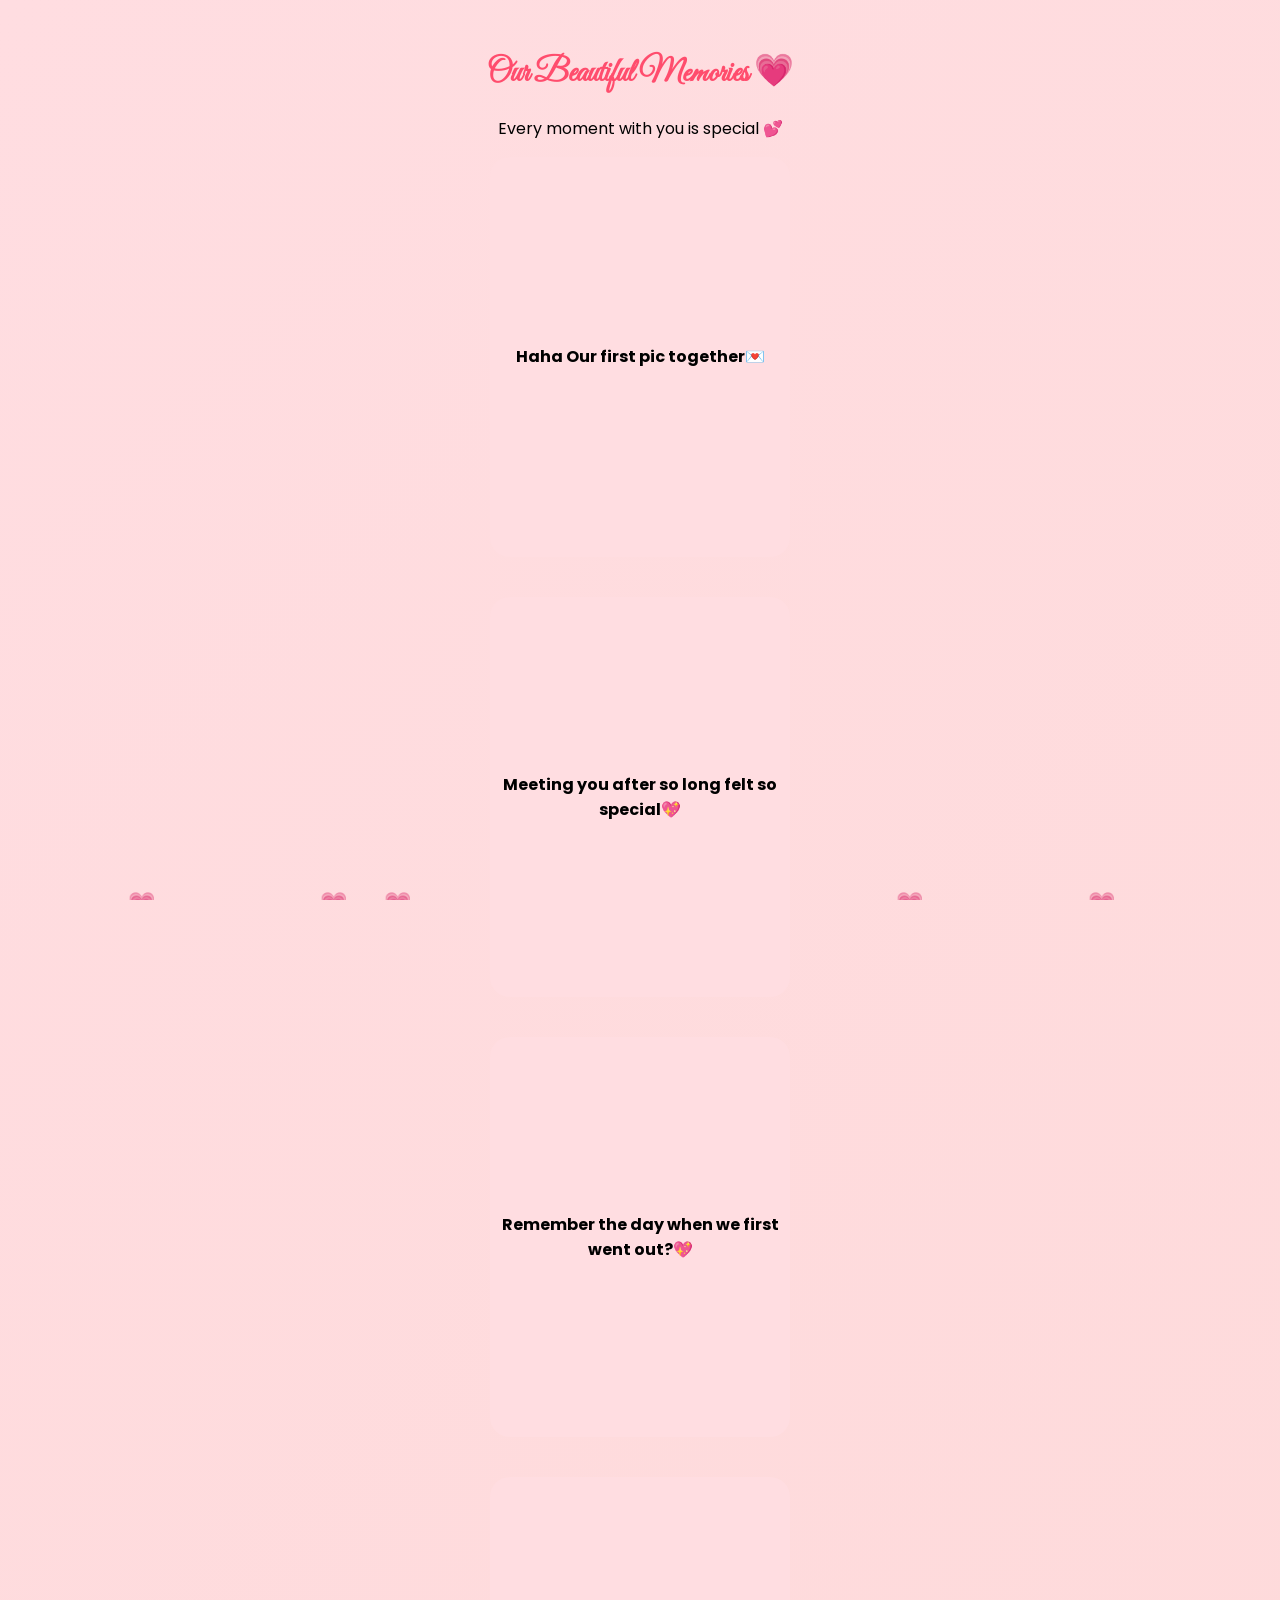
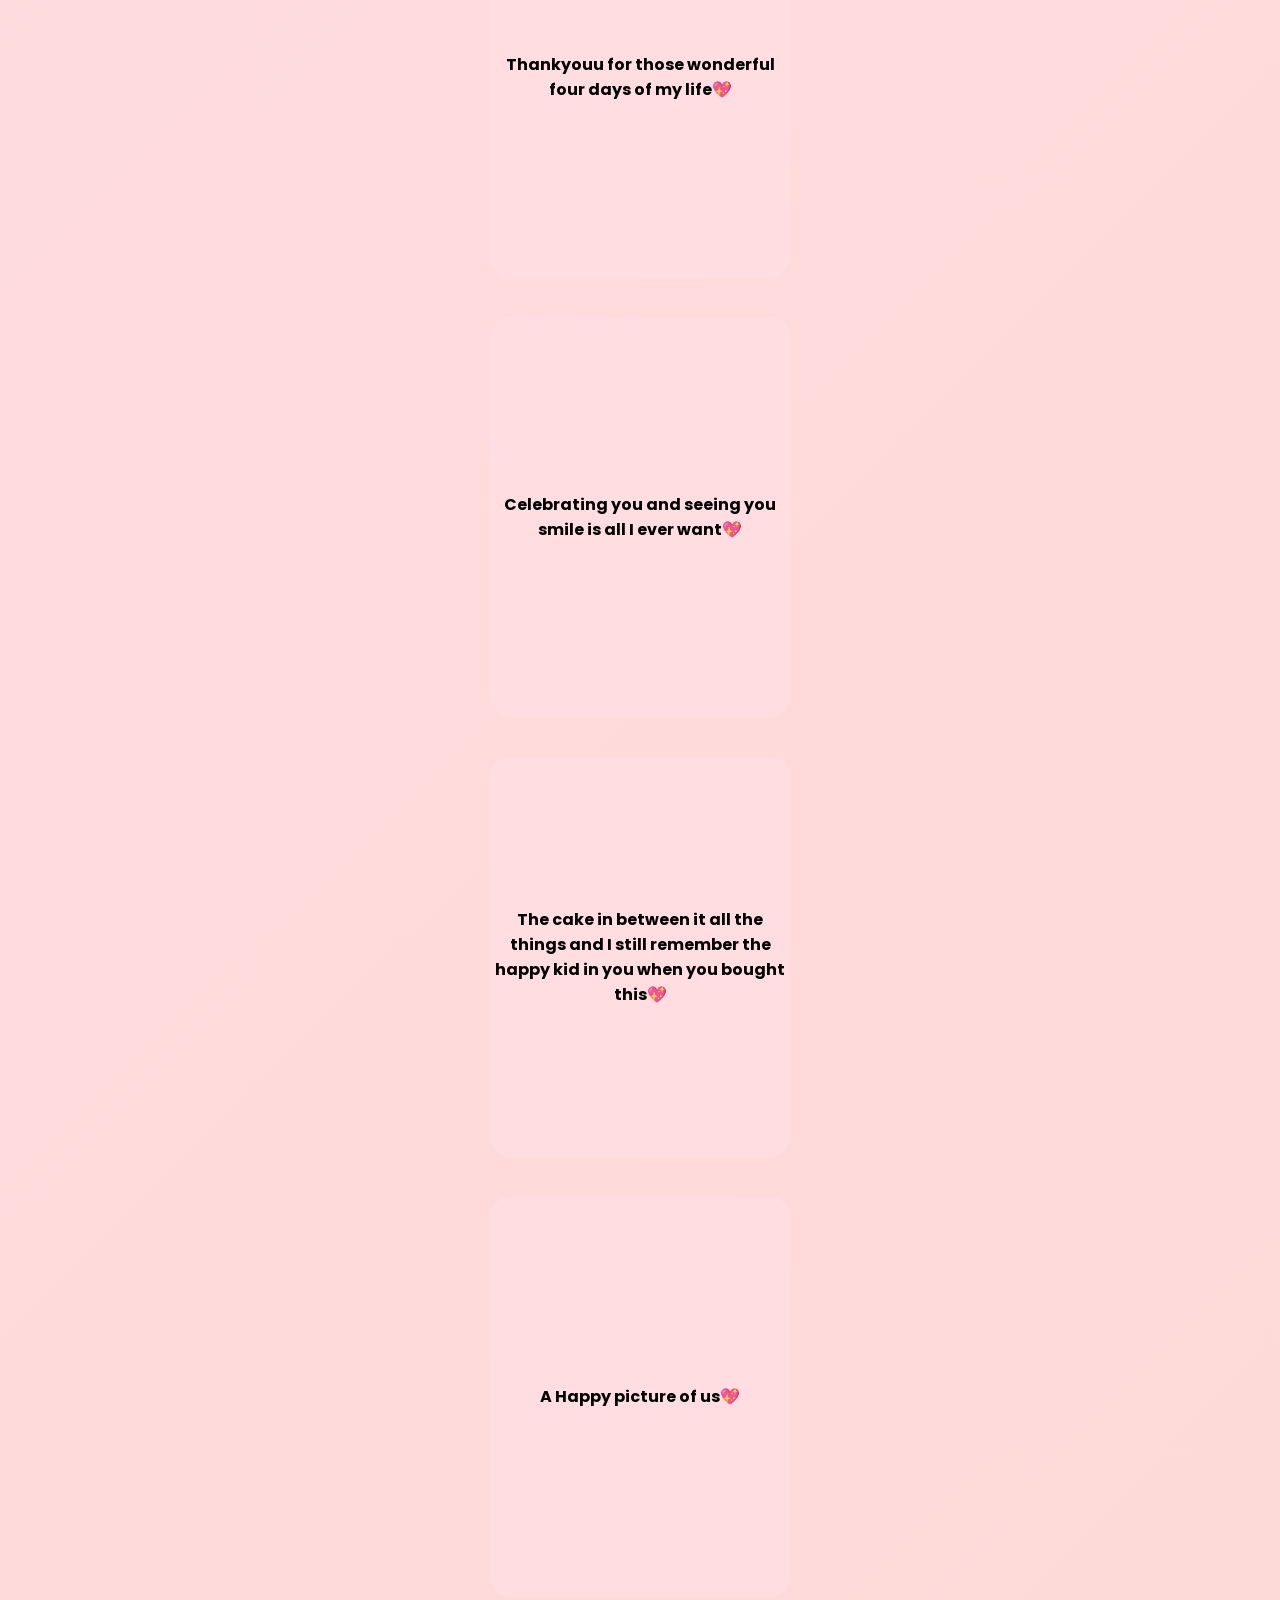
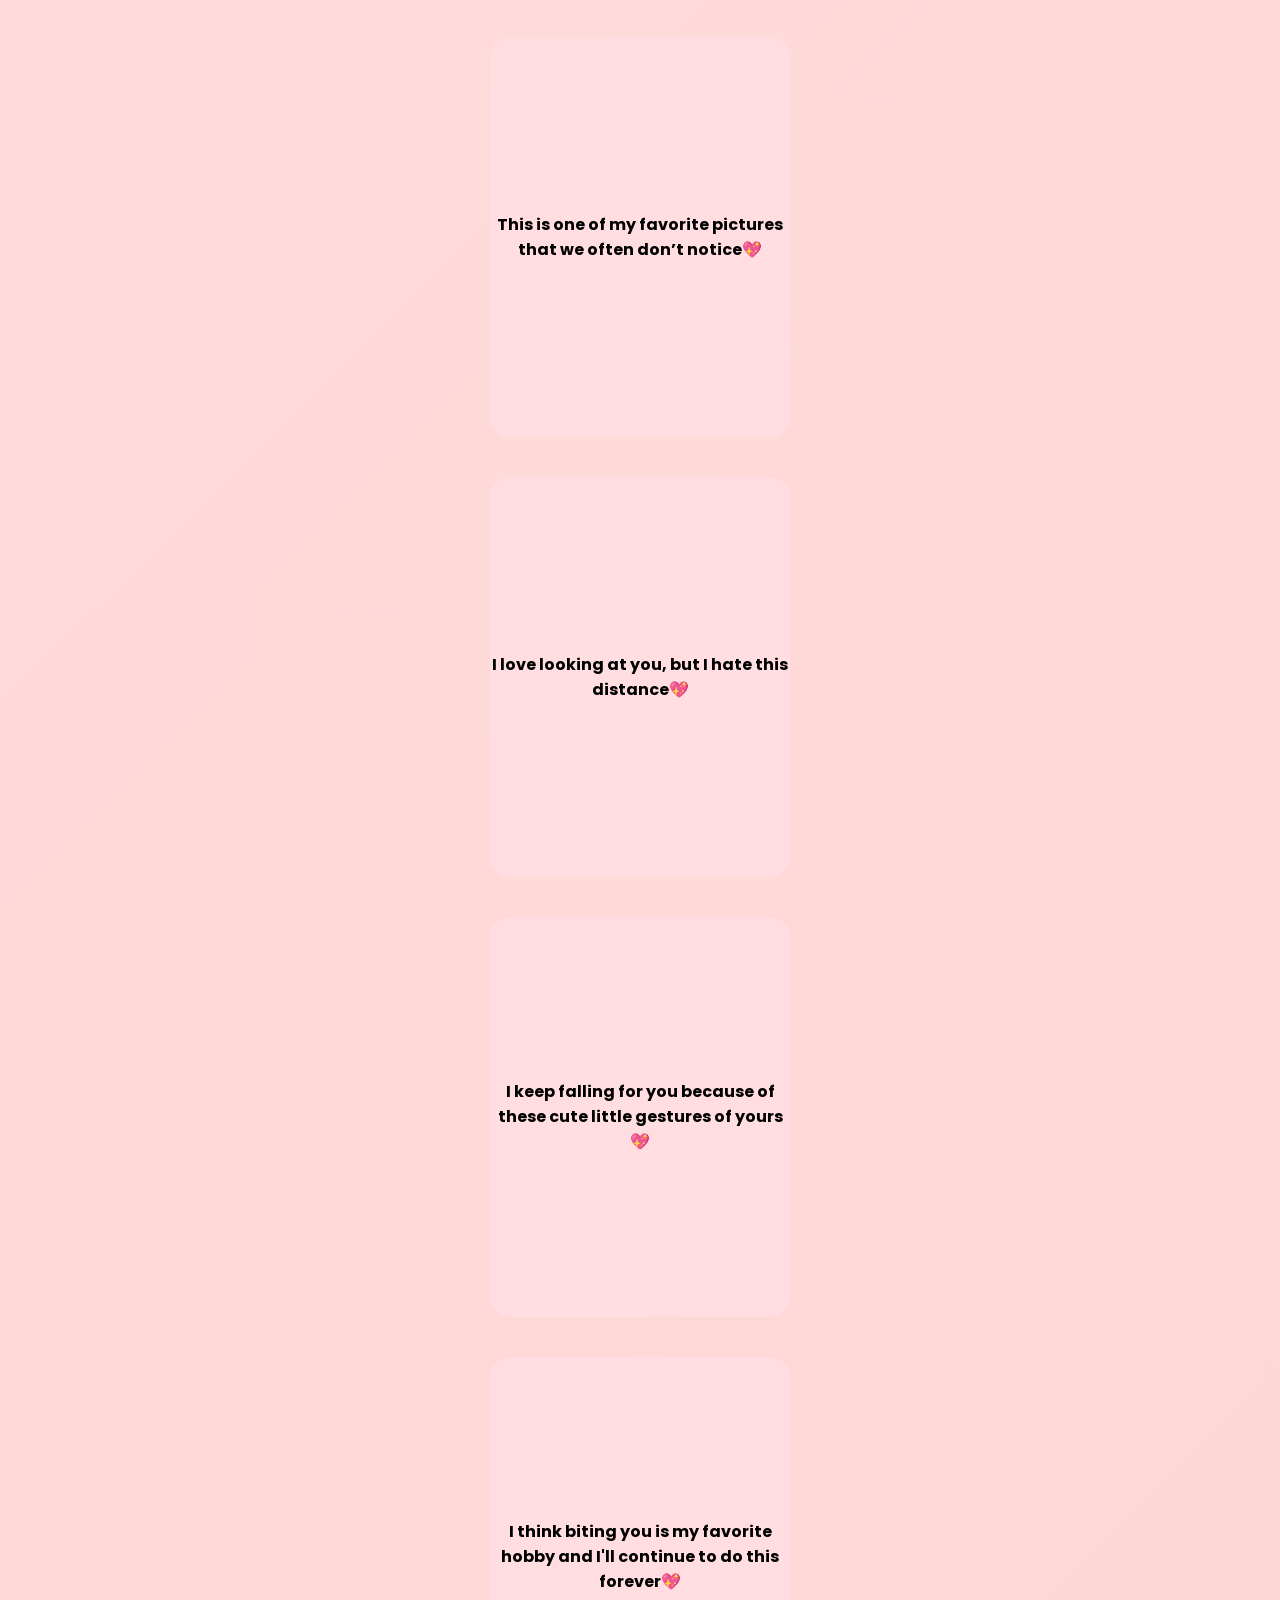
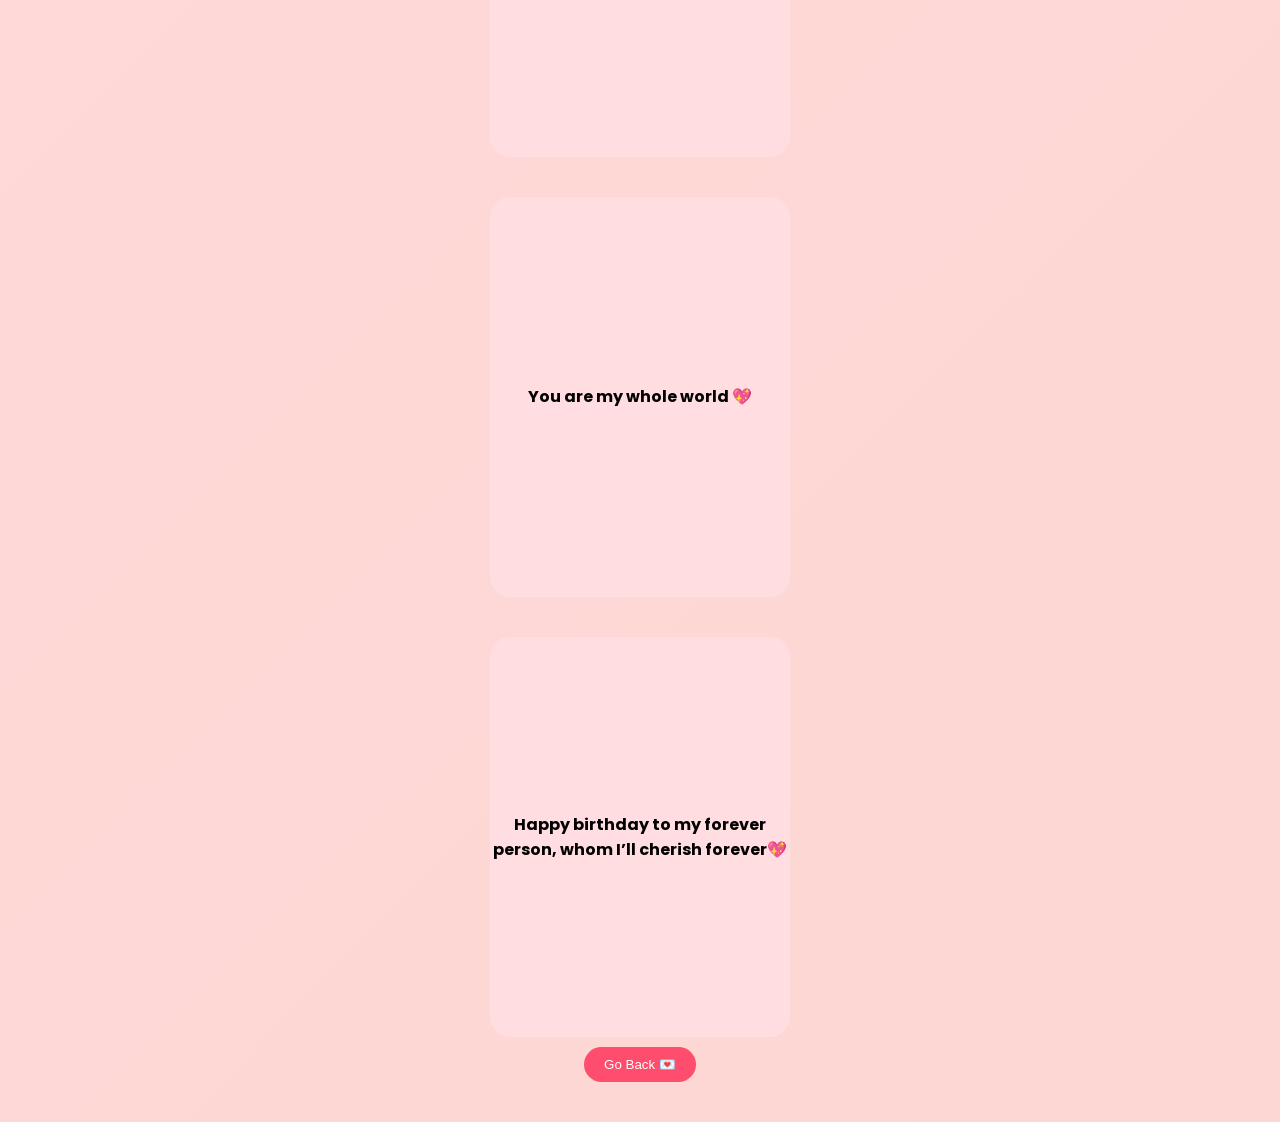
==== gallery.html @ 94668363 "Add files via upload" ====
<!DOCTYPE html>
<html lang="en">
<head>
    <meta charset="UTF-8">
    <title>Our Memories💗</title>

    <link rel="stylesheet" href="style.css">

    <link href="https://fonts.googleapis.com/css2?family=Poppins&family=Great+Vibes&display=swap" rel="stylesheet">
</head>


<body>
<div class="hearts">
  <span>💗</span>
  <span>💗</span>
  <span>💗</span>
  <span>💗</span>
  <span>💗</span>
  <span>💗</span>
  <span>💗</span>
  <span>💗</span>
</div>

<div class="gallery-page">

    <h1>Our Beautiful Memories 💗</h1>
    <p class="gallery-text">
        Every moment with you is special 💕
    </p>

    <!-- ONE BY ONE CARDS -->
    <div class="vertical-gallery">

        <!-- CARD 1 -->
        <div class="flip-card big">
            <div class="flip-inner">
                <div class="flip-front">Haha Our first pic together💌</div>
                <div class="flip-back">
                    <img src="img1.jpeg">
                </div>
            </div>
        </div>

        <!-- CARD 2 -->
        <div class="flip-card big">
            <div class="flip-inner">
                <div class="flip-front">Meeting you after so long felt so special💖</div>
                <div class="flip-back">
                    <img src="img2.jpeg">
                </div>
            </div>
        </div>

        <!-- CARD 3 -->
        <div class="flip-card big">
            <div class="flip-inner">
                <div class="flip-front">Remember the day when we first went out?💖</div>
                <div class="flip-back">
                    <img src="img3.jpeg">
                </div>
            </div>
        </div>
		<div class="flip-card big">
            <div class="flip-inner">
                <div class="flip-front"> Thankyouu for those wonderful four days of my life💖</div>
                <div class="flip-back">
                    <img src="img4.jpeg">
                </div>
            </div>
        </div>
		<div class="flip-card big">
            <div class="flip-inner">
                <div class="flip-front">Celebrating you and seeing you smile is all I ever want💖</div>
                <div class="flip-back">
                    <img src="img5.png">
                </div>
            </div>
        </div>
		<div class="flip-card big">
            <div class="flip-inner">
                <div class="flip-front">The cake in between it all the things and I still remember the happy kid in you when you bought this💖</div>
                <div class="flip-back">
                    <img src="img6.jpeg">
                </div>
            </div>
        </div>
		<div class="flip-card big">
            <div class="flip-inner">
                <div class="flip-front">A Happy picture of us💖</div>
                <div class="flip-back">
                    <img src="img7.jpeg">
                </div>
            </div>
        </div>
		<div class="flip-card big">
            <div class="flip-inner">
                <div class="flip-front">This is one of my favorite pictures that we often don’t notice💖</div>
                <div class="flip-back">
                    <img src="img8.jpeg">
                </div>
            </div>
        </div>
		<div class="flip-card big">
            <div class="flip-inner">
                <div class="flip-front">I love looking at you, but I hate this distance💖</div>
                <div class="flip-back">
                    <img src="img9.png">
                </div>
            </div>
        </div>
		<div class="flip-card big">
            <div class="flip-inner">
                <div class="flip-front">I keep falling for you because of these cute little gestures of yours💖</div>
                <div class="flip-back">
                    <img src="img10.png">
                </div>
            </div>
        </div>
		<div class="flip-card big">
            <div class="flip-inner">
                <div class="flip-front">I think biting you is my favorite hobby and I'll continue to do this forever💖</div>
                <div class="flip-back">
                    <img src="img11.jpeg">
                </div>
            </div>
        </div>
		<div class="flip-card big">
            <div class="flip-inner">
                <div class="flip-front">You are my whole world 💖</div>
                <div class="flip-back">
                    <img src="img12.jpeg">
                </div>
            </div>
        </div>
		<div class="flip-card big">
            <div class="flip-inner">
                <div class="flip-front">Happy birthday to my forever person, whom I’ll cherish forever💖</div>
                <div class="flip-back">
                    <img src="img13.jpeg">
                </div>
            </div>
        </div>
		
		

    </div>

    <button onclick="goBack()" class="gallery-btn">Go Back 💌</button>

</div>

<script>
function goBack() {
    window.location.href = "index.html";
}
</script>

</body>
</html>
---- style.css ----
body {
    margin: 0;
    padding: 0;
    background: linear-gradient(-45deg, #ff9a9e, #fad0c4, #ffdde1);
    background-size: 400% 400%;
    animation: bg 10s ease infinite;
    font-family: 'Poppins', sans-serif;
    overflow-y: auto;
}

@keyframes bg {
    0% {background-position:0%}
    50% {background-position:100%}
    100% {background-position:0%}
}

/* CARD */
.card {
    background: white;
    padding: 40px;
    margin: 50px auto;
    max-width: 600px;
    border-radius: 20px;
    text-align: center;
}

h1 {
    font-family: 'Great Vibes';
    color: #ff4d6d;
}

.highlight {
    color: #ff4d6d;
}

/* POPUP */
.popup {
    position: fixed;
    width: 100%;
    height: 100%;
    background: rgba(0,0,0,0.6);
    display: flex;
    justify-content: center;
    align-items: center;
}

.popup-box {
    background: white;
    padding: 30px;
    border-radius: 20px;
    text-align: center;
}

button {
    padding: 10px 20px;
    border-radius: 20px;
    border: none;
    margin: 10px;
    cursor: pointer;
}

.yes {
    background: #ff4d6d;
    color: white;
}

.no {
    background: #ccc;
}
/* HEART CONTAINER */
.hearts {
    position: fixed;
    width: 100%;
    height: 100%;
    top: 0;
    left: 0;
    pointer-events: none;
    overflow: hidden;
}

/* EACH HEART */
.hearts span {
    position: absolute;
    bottom: -20px;
    font-size: 22px;
    animation: float 8s linear infinite;
    opacity: 0.8;
}

/* SPREAD ACROSS SCREEN */
.hearts span:nth-child(1) {
    left: 10%;
    animation-duration: 6s;
}
.hearts span:nth-child(2) {
    left: 25%;
    animation-duration: 8s;
}
.hearts span:nth-child(3) {
    left: 40%;
    animation-duration: 7s;
}
.hearts span:nth-child(4) {
    left: 55%;
    animation-duration: 9s;
}
.hearts span:nth-child(5) {
    left: 70%;
    animation-duration: 6.5s;
}
.hearts span:nth-child(6) {
    left: 85%;
    animation-duration: 8.5s;
}
.hearts span:nth-child(7) {
    left: 50%;
    animation-duration: 10s;
}
.hearts span:nth-child(8) {
    left: 30%;
    animation-duration: 7.5s;
}

/* FLOAT ANIMATION */
@keyframes float {
    0% {
        transform: translateY(0) scale(1);
        opacity: 0;
    }
    20% {
        opacity: 1;
    }
    100% {
        transform: translateY(-110vh) scale(1.2);
        opacity: 0;
    }
}

/* BUTTON SECTION */
.photo-section {
    text-align: center;
}

.gallery-btn {
    background: #ff4d6d;
    color: white;
}

/* GALLERY PAGE */
.gallery-page {
    text-align: center;
    padding: 30px;
}

.gallery-page h1 {
    font-family: 'Great Vibes';
    color: #ff4d6d;
}

/* ONE BY ONE LAYOUT */
.vertical-gallery {
    display: flex;
    flex-direction: column;
    align-items: center;
    gap: 40px;
}

/* BIG FLIP CARDS */
.flip-card.big {
    width: 300px;
    height: 400px;
    perspective: 1000px;
}

.flip-inner {
    width: 100%;
    height: 100%;
    transition: transform 0.6s;
    transform-style: preserve-3d;
}

.flip-card:hover .flip-inner {
    transform: rotateY(180deg);
}

.flip-front, .flip-back {
    position: absolute;
    width: 100%;
    height: 100%;
    border-radius: 20px;
    display: flex;
    justify-content: center;
    align-items: center;
    backface-visibility: hidden;
}

.flip-front {
    background: #ffdde1;
    font-weight: bold;
}

.flip-back {
    transform: rotateY(180deg);
}

.flip-back img {
    width: 100%;
    height: 100%;
    border-radius: 20px;
    object-fit: cover;
}
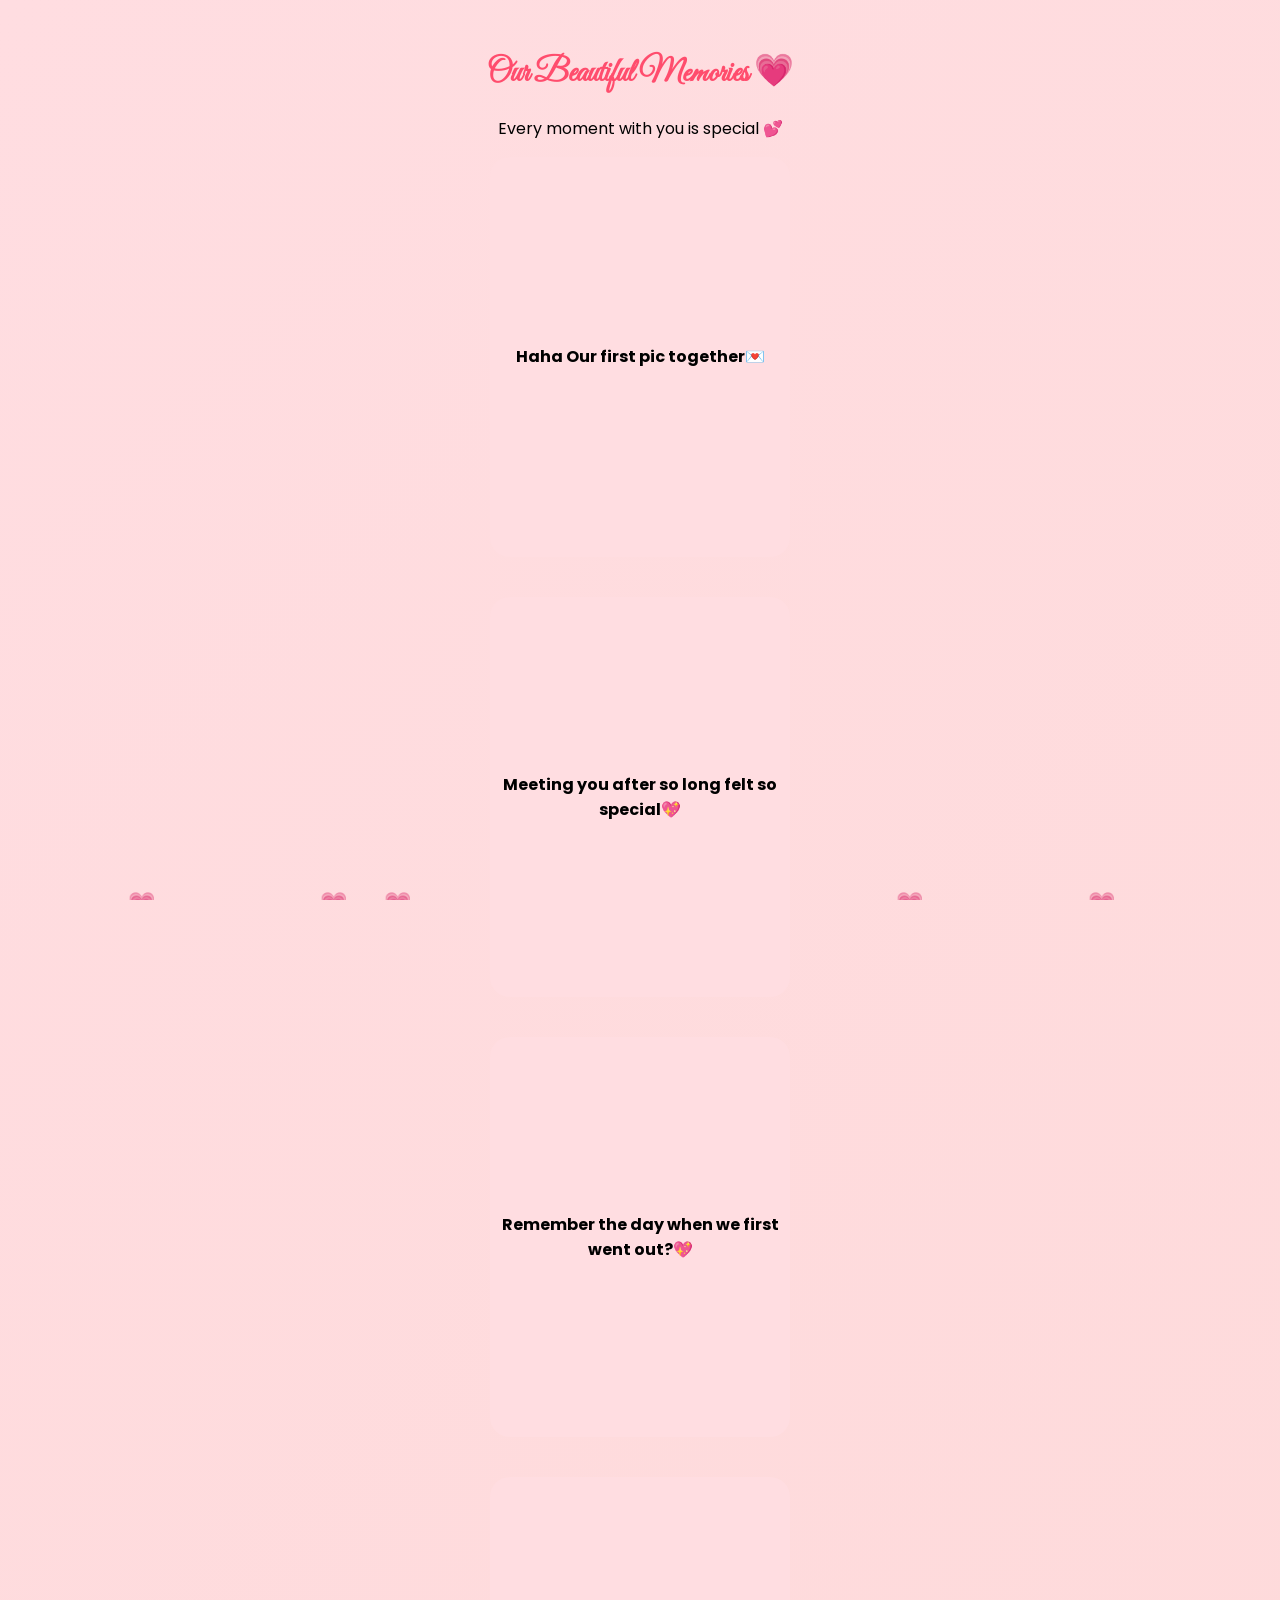
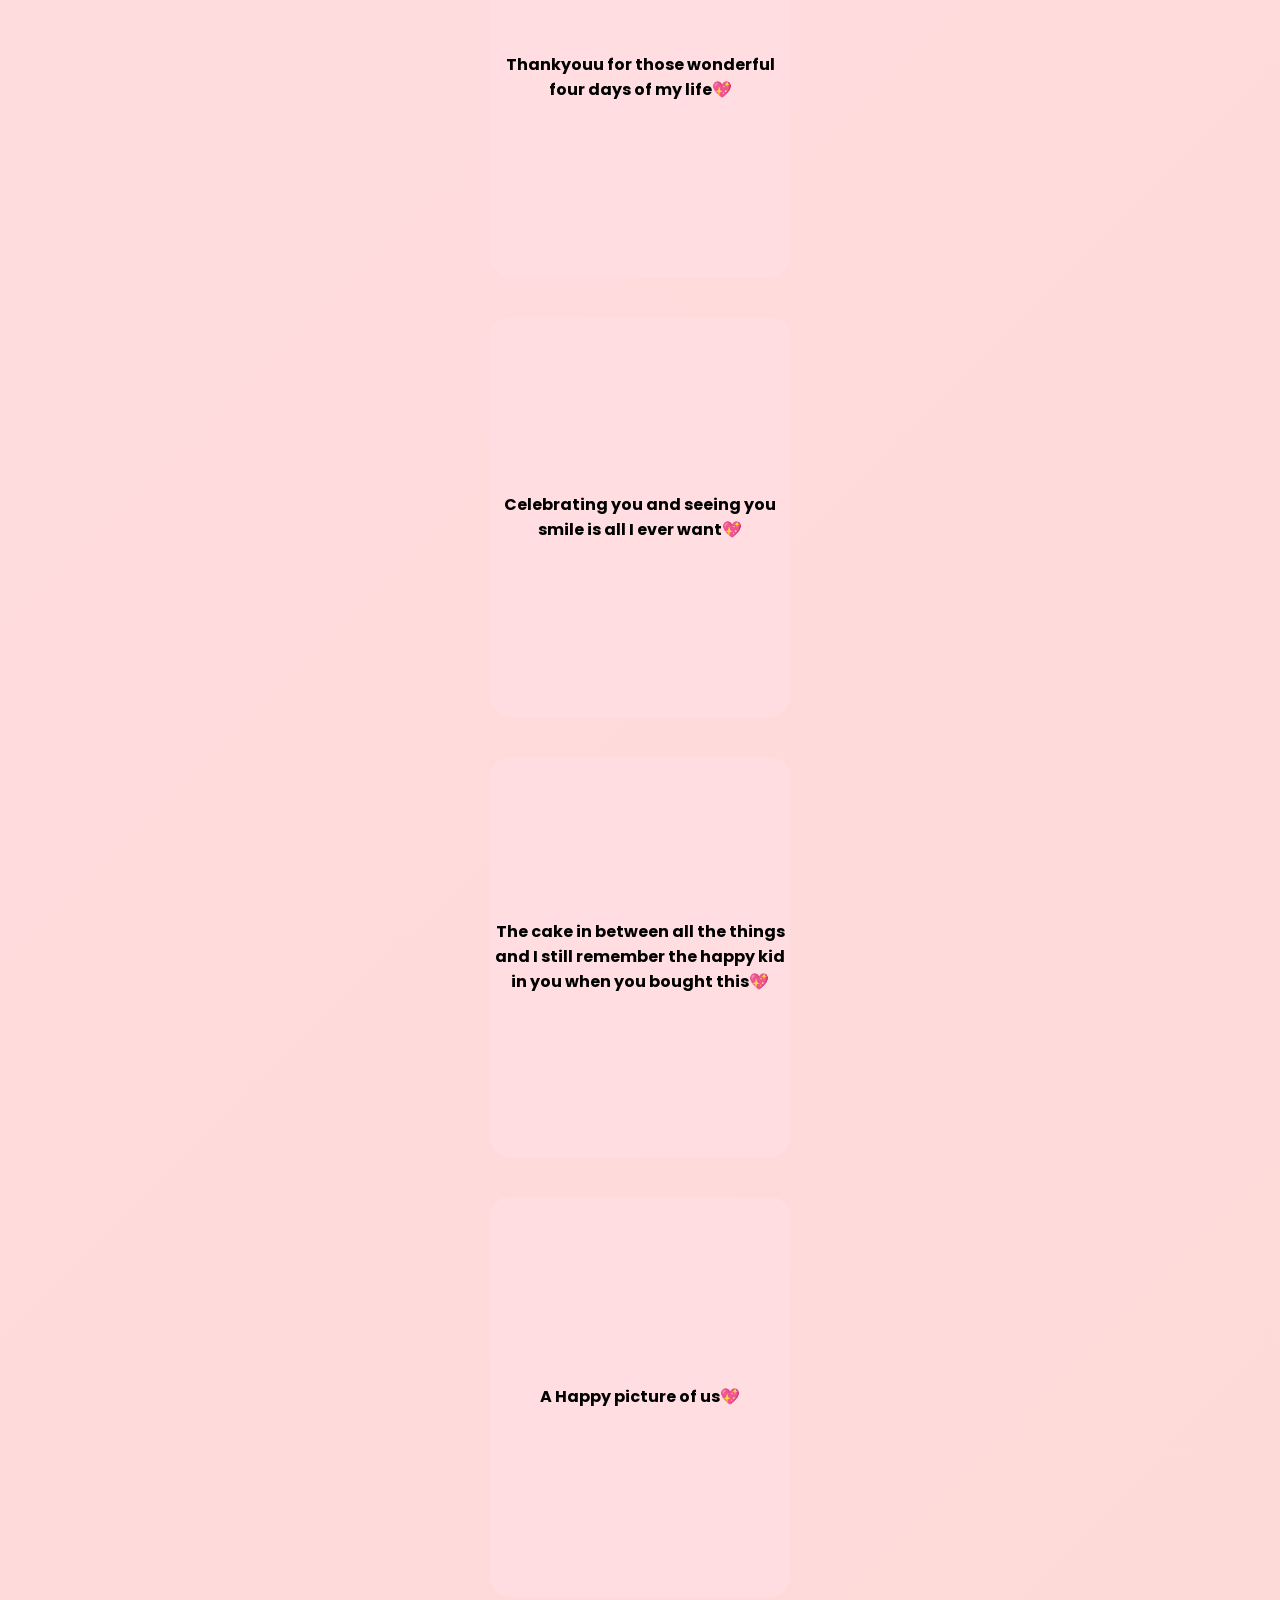
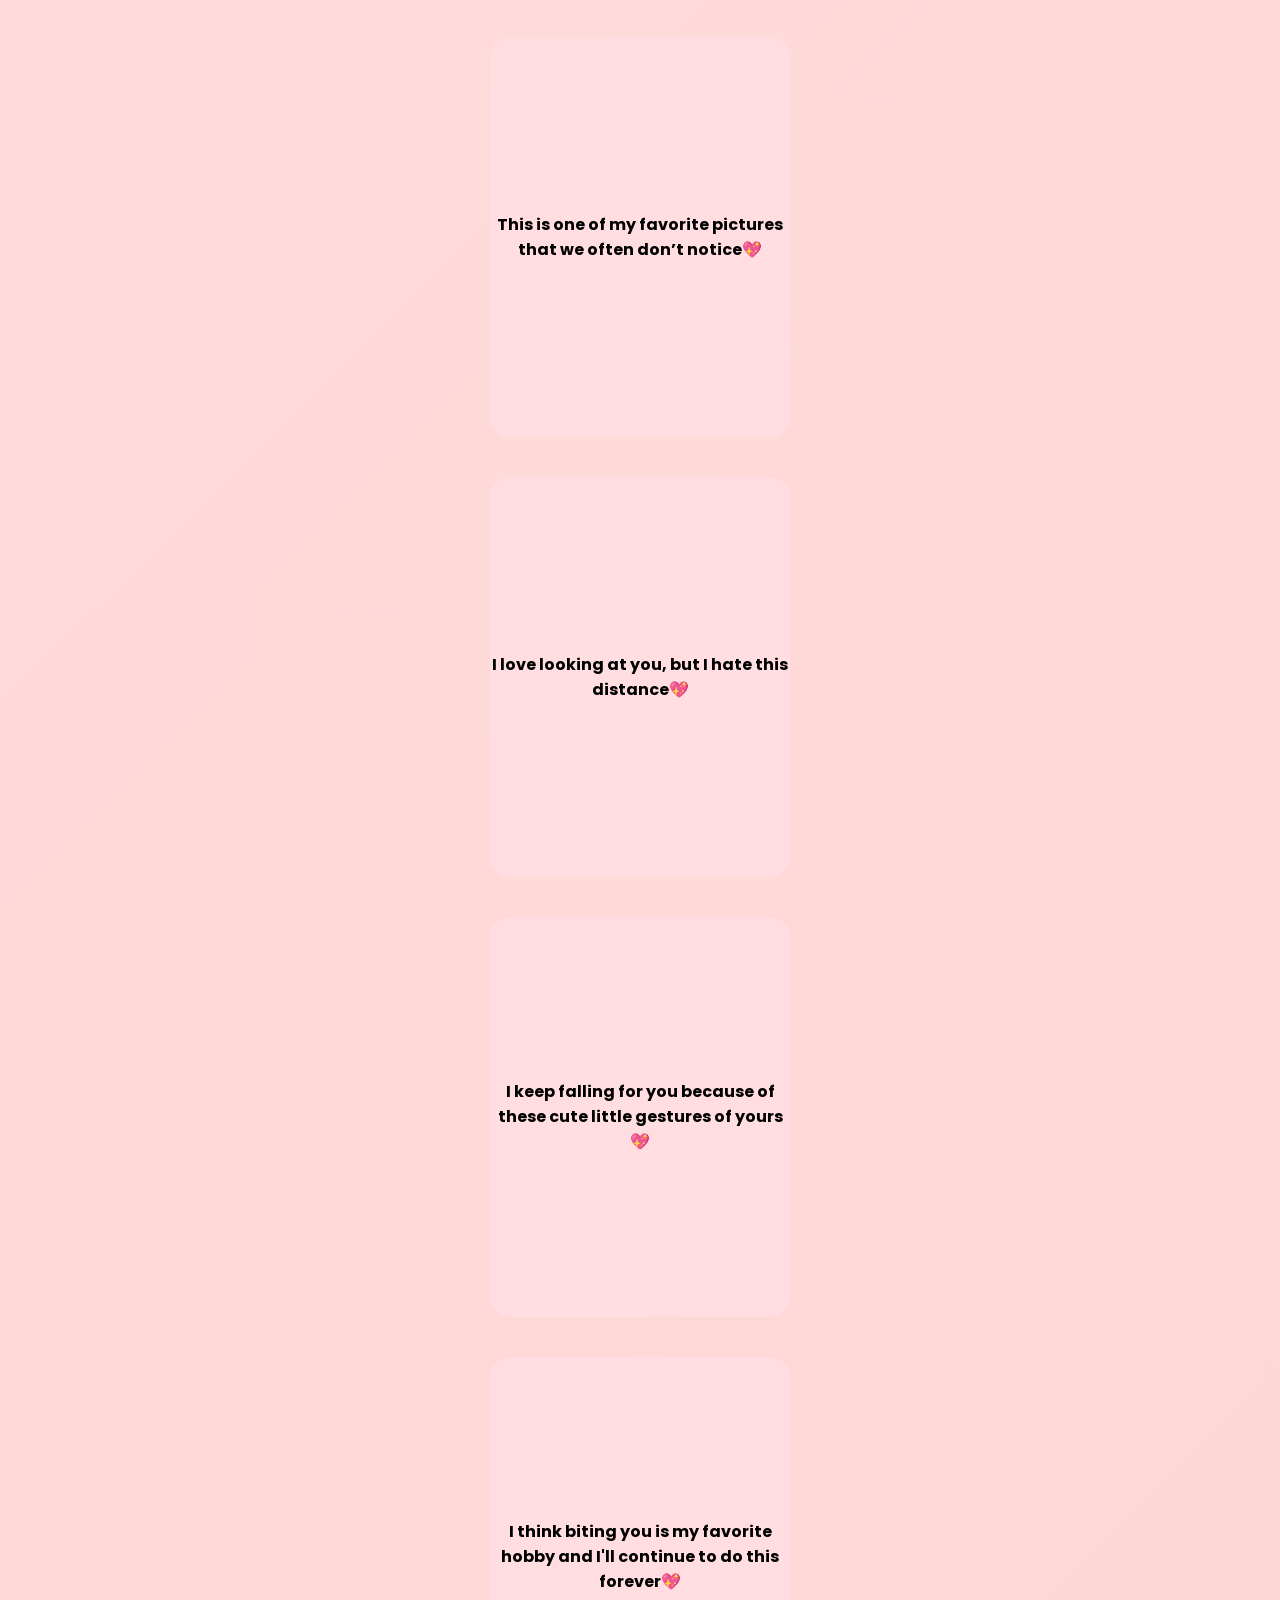
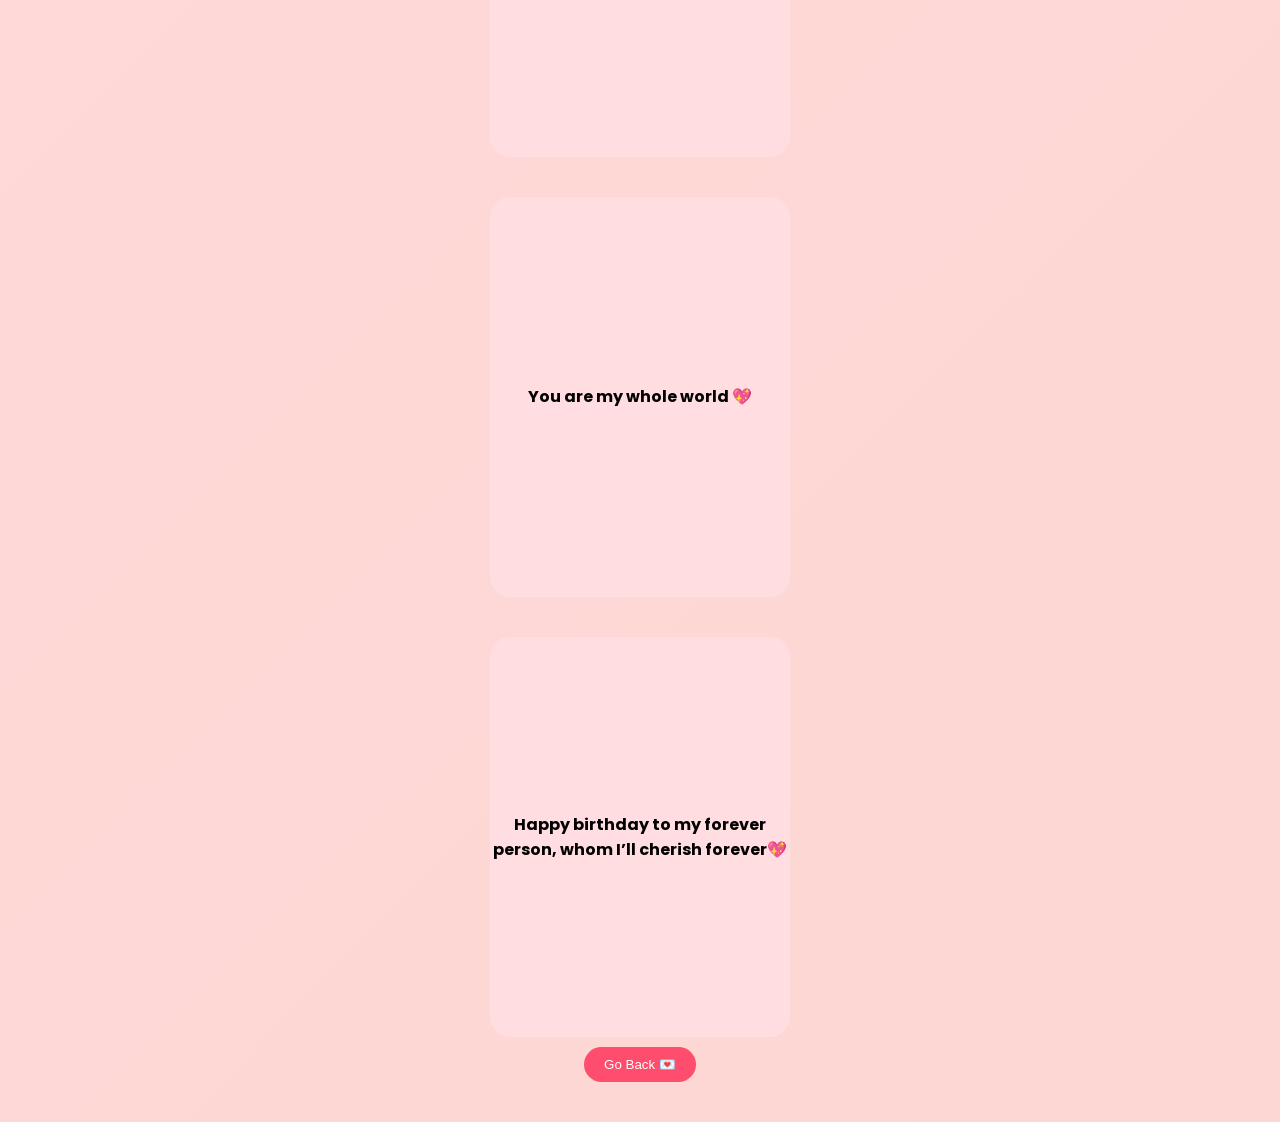
==== commit 0886cef3: "Update gallery.html" ====
--- a/gallery.html
+++ b/gallery.html
@@ -79,7 +79,7 @@
         </div>
 		<div class="flip-card big">
             <div class="flip-inner">
-                <div class="flip-front">The cake in between it all the things and I still remember the happy kid in you when you bought this💖</div>
+                <div class="flip-front">The cake in between all the things and I still remember the happy kid in you when you bought this💖</div>
                 <div class="flip-back">
                     <img src="img6.jpeg">
                 </div>
@@ -157,4 +157,4 @@
 </script>
 
 </body>
-</html>+</html>
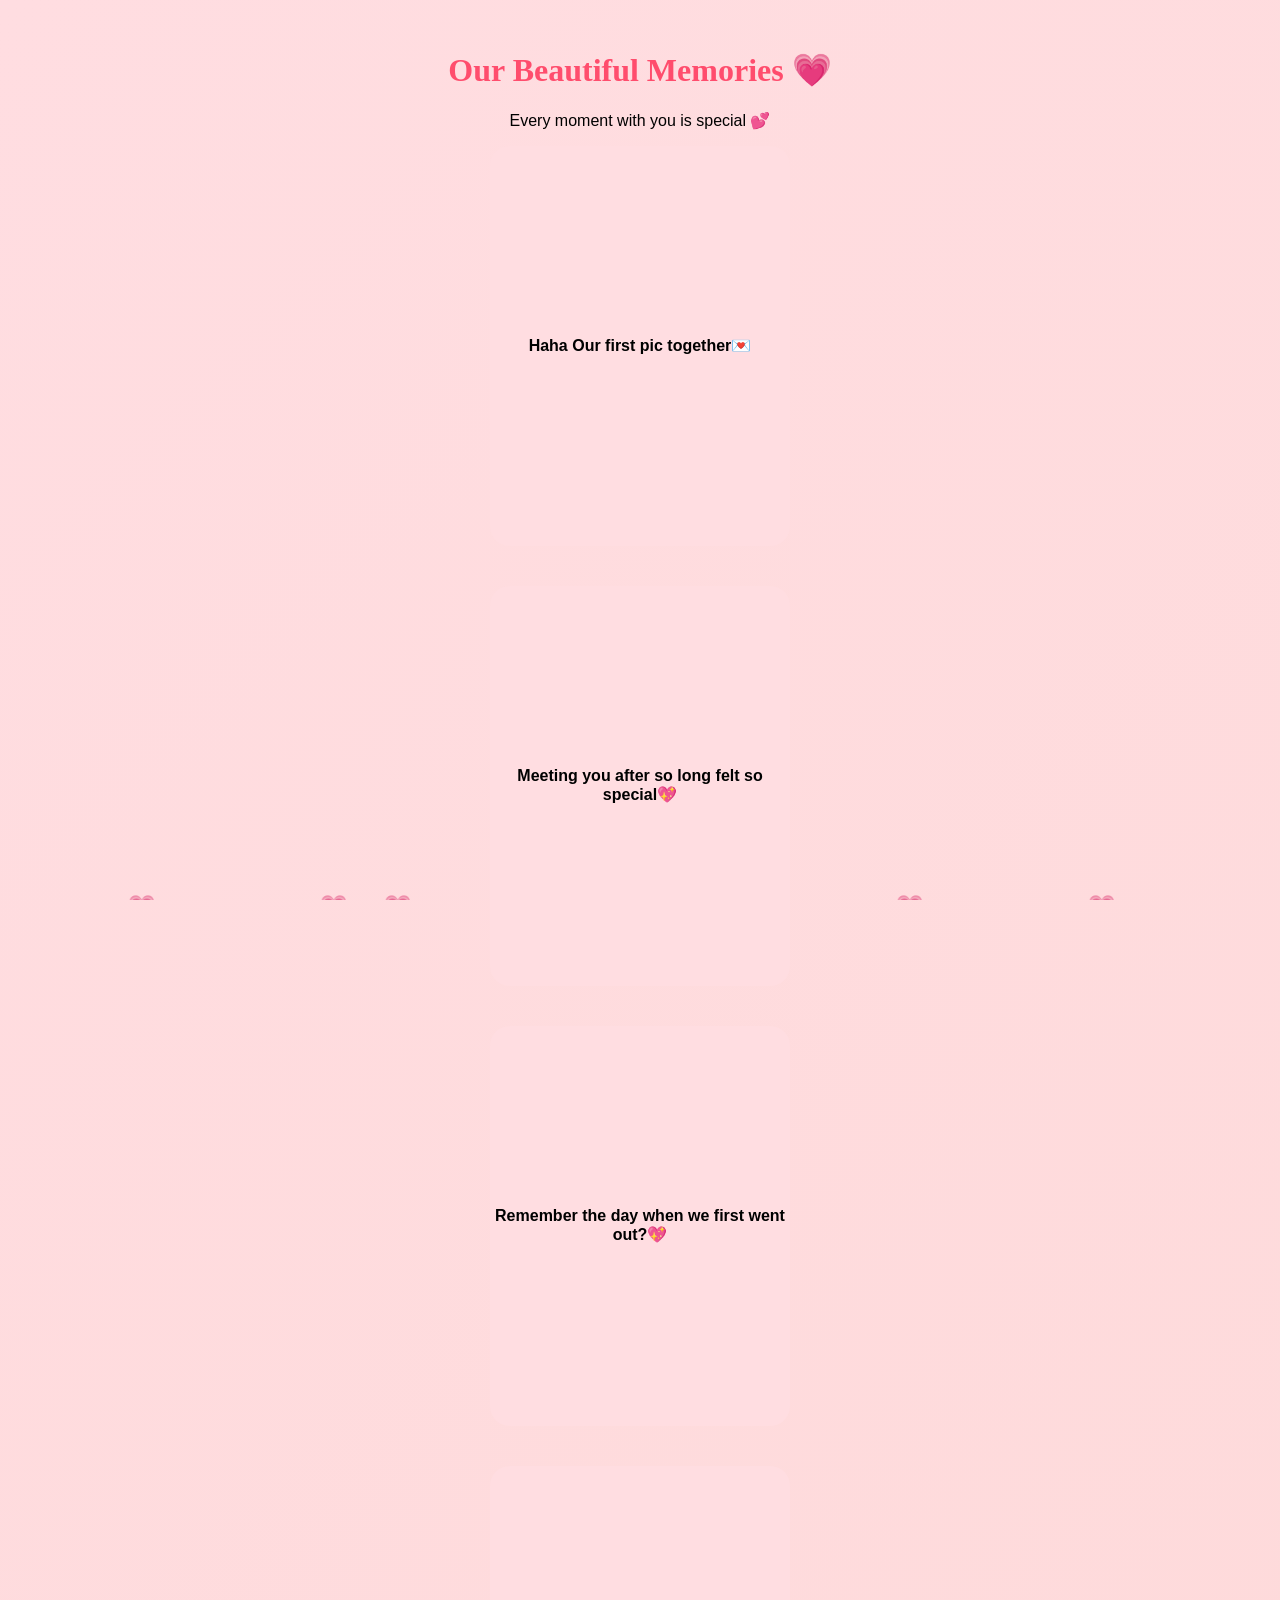
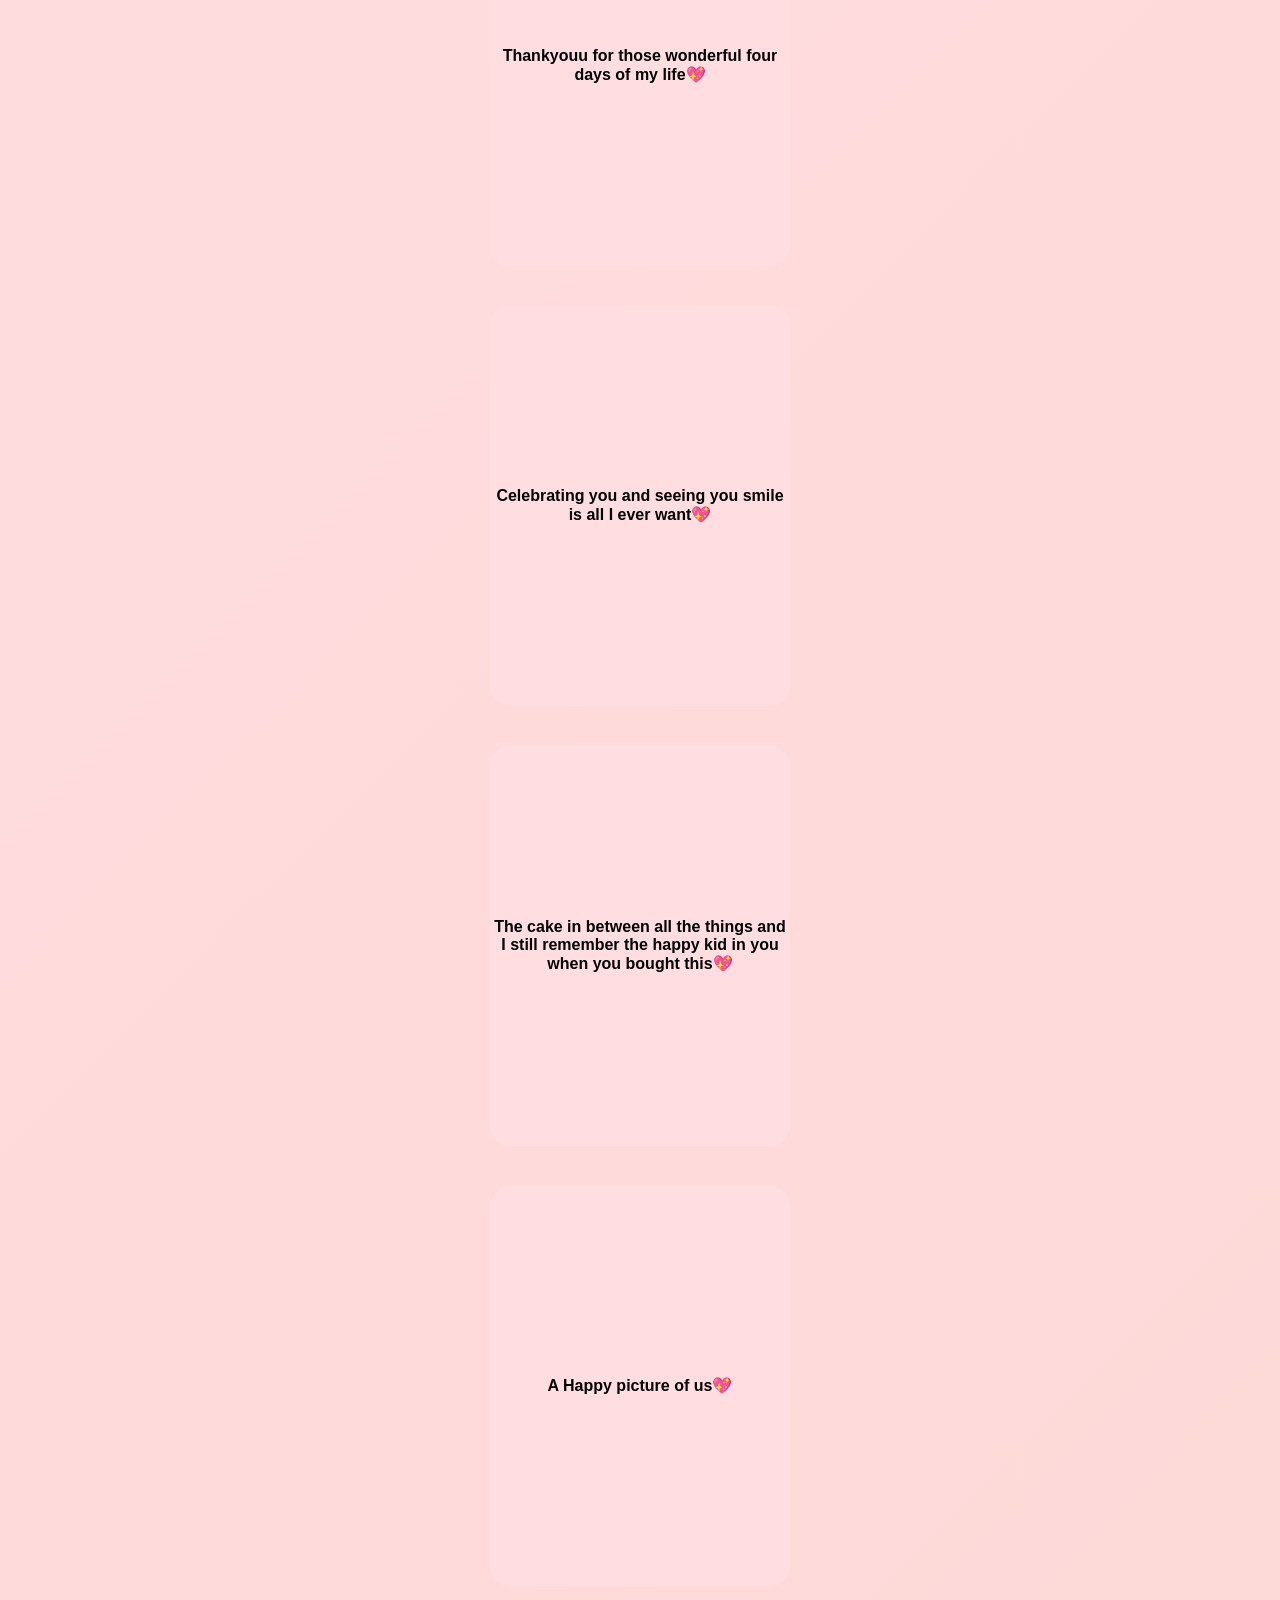
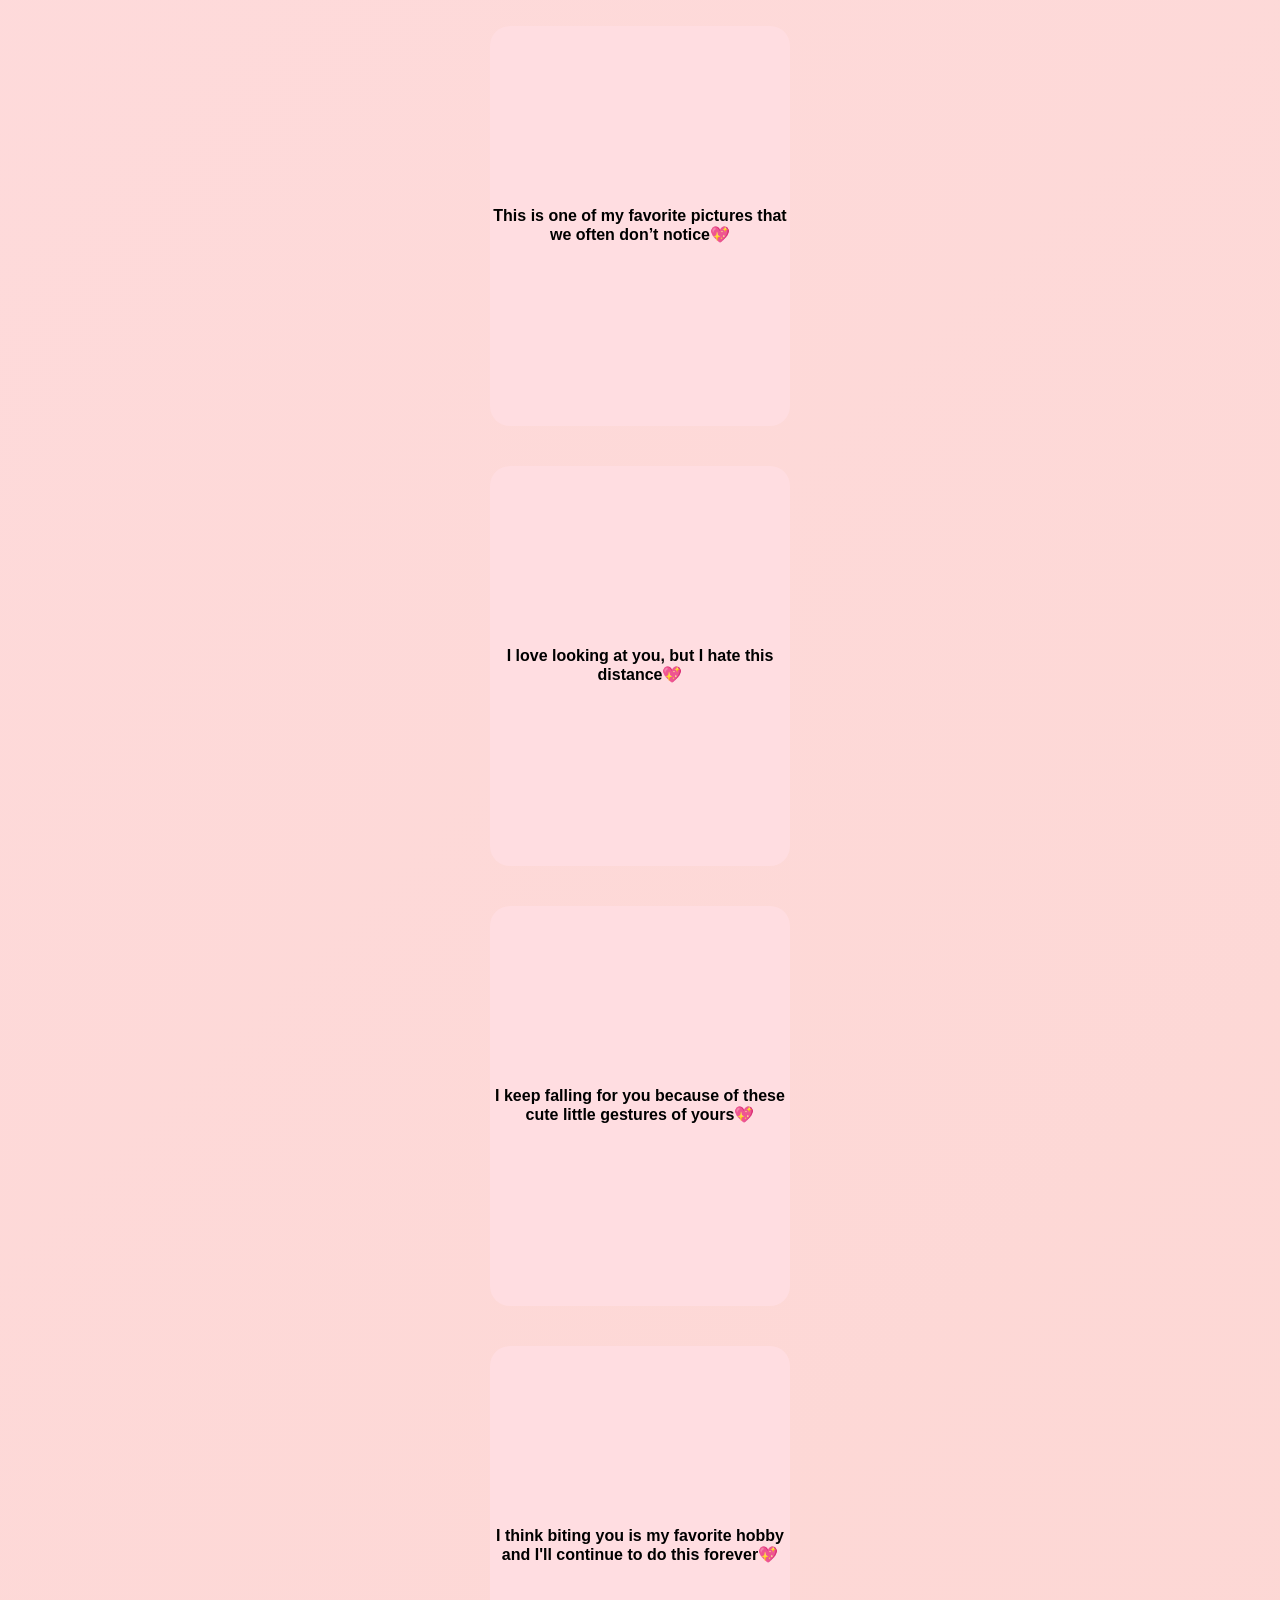
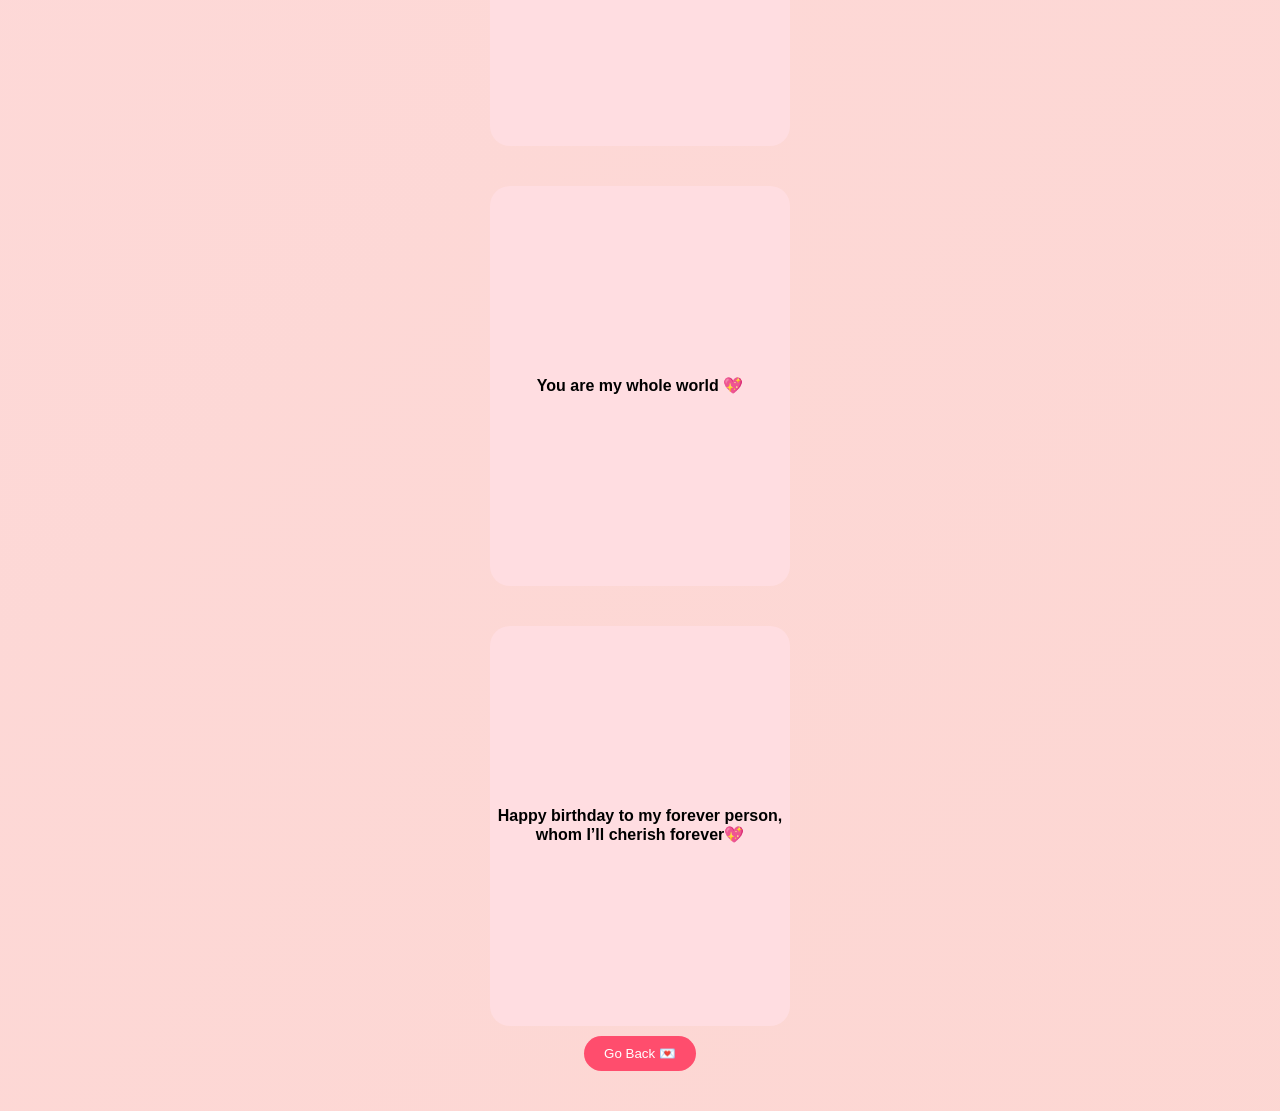
==== commit 7c2af20f: "Update gallery.html" ====
--- a/gallery.html
+++ b/gallery.html
@@ -6,7 +6,7 @@
 
     <link rel="stylesheet" href="style.css">
 
-    <link href="https://fonts.googleapis.com/css2?family=Poppins&family=Great+Vibes&display=swap" rel="stylesheet">
+    
 </head>
 
 
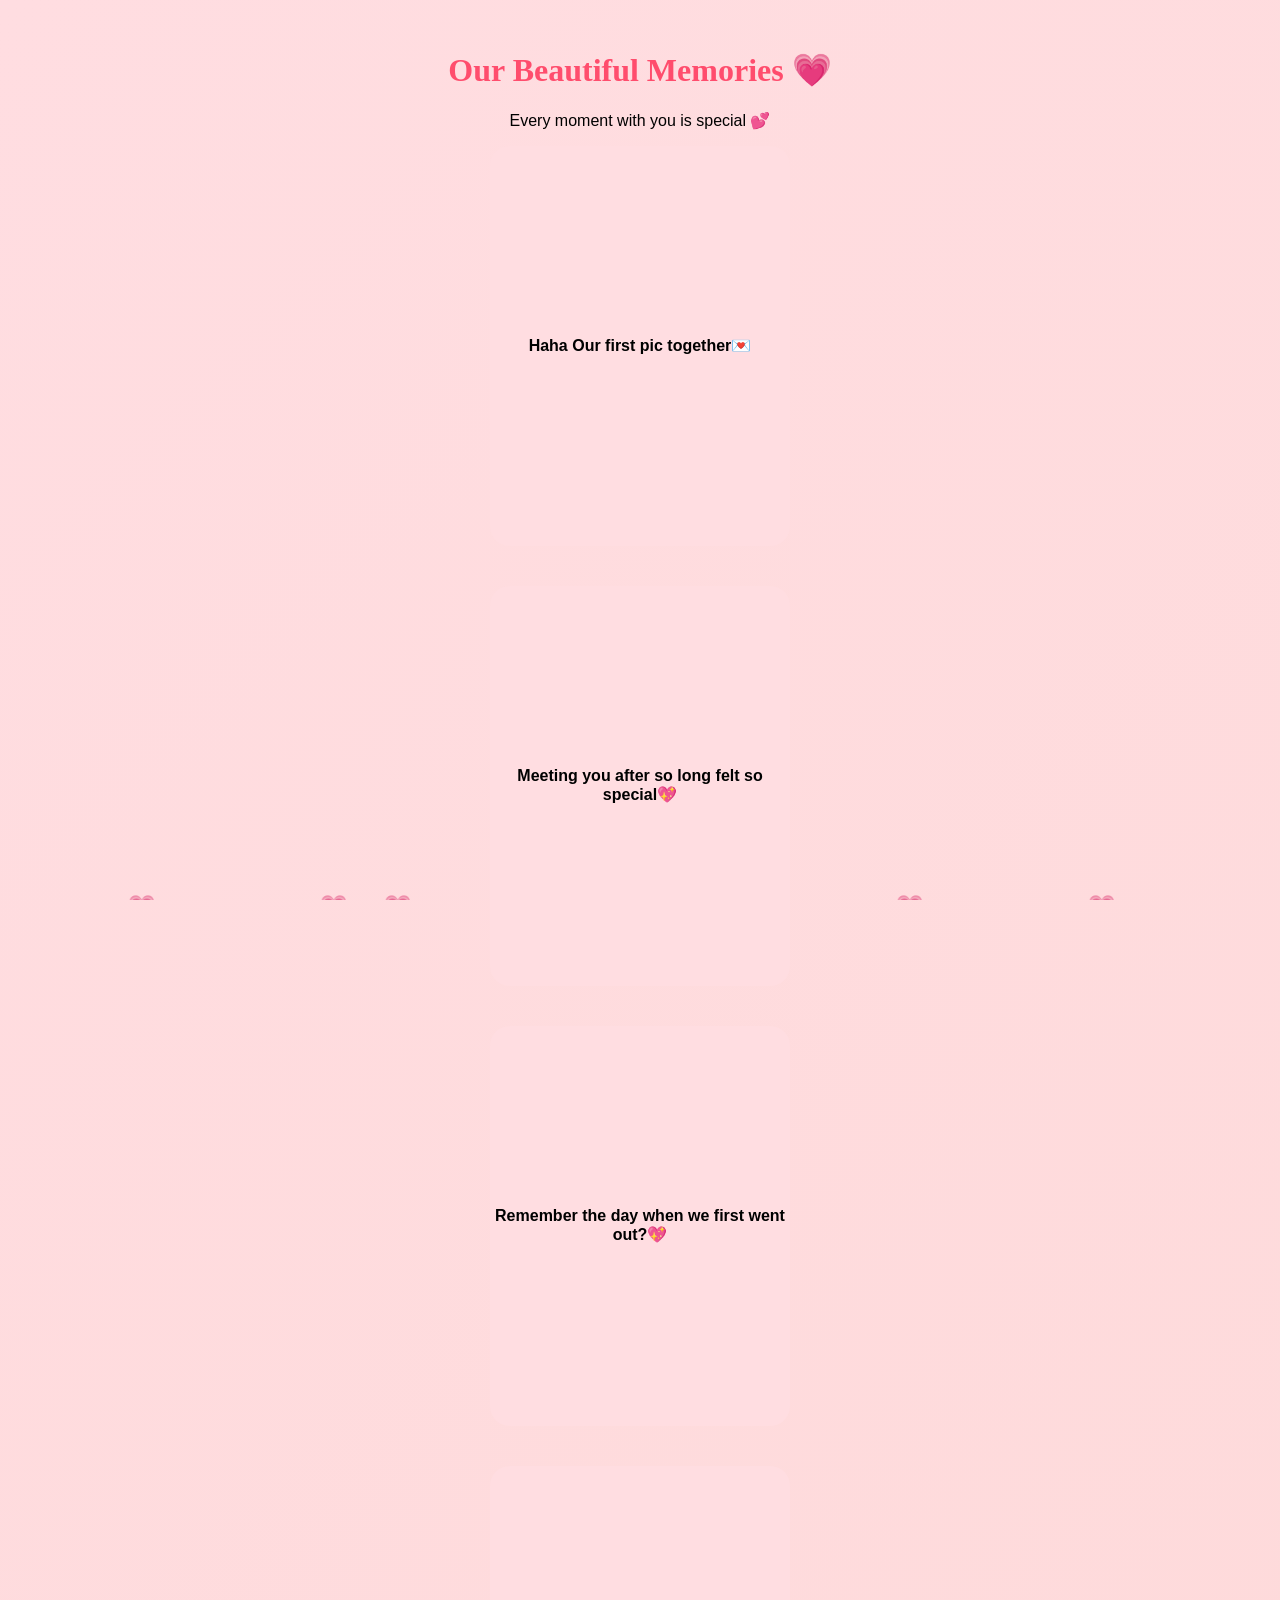
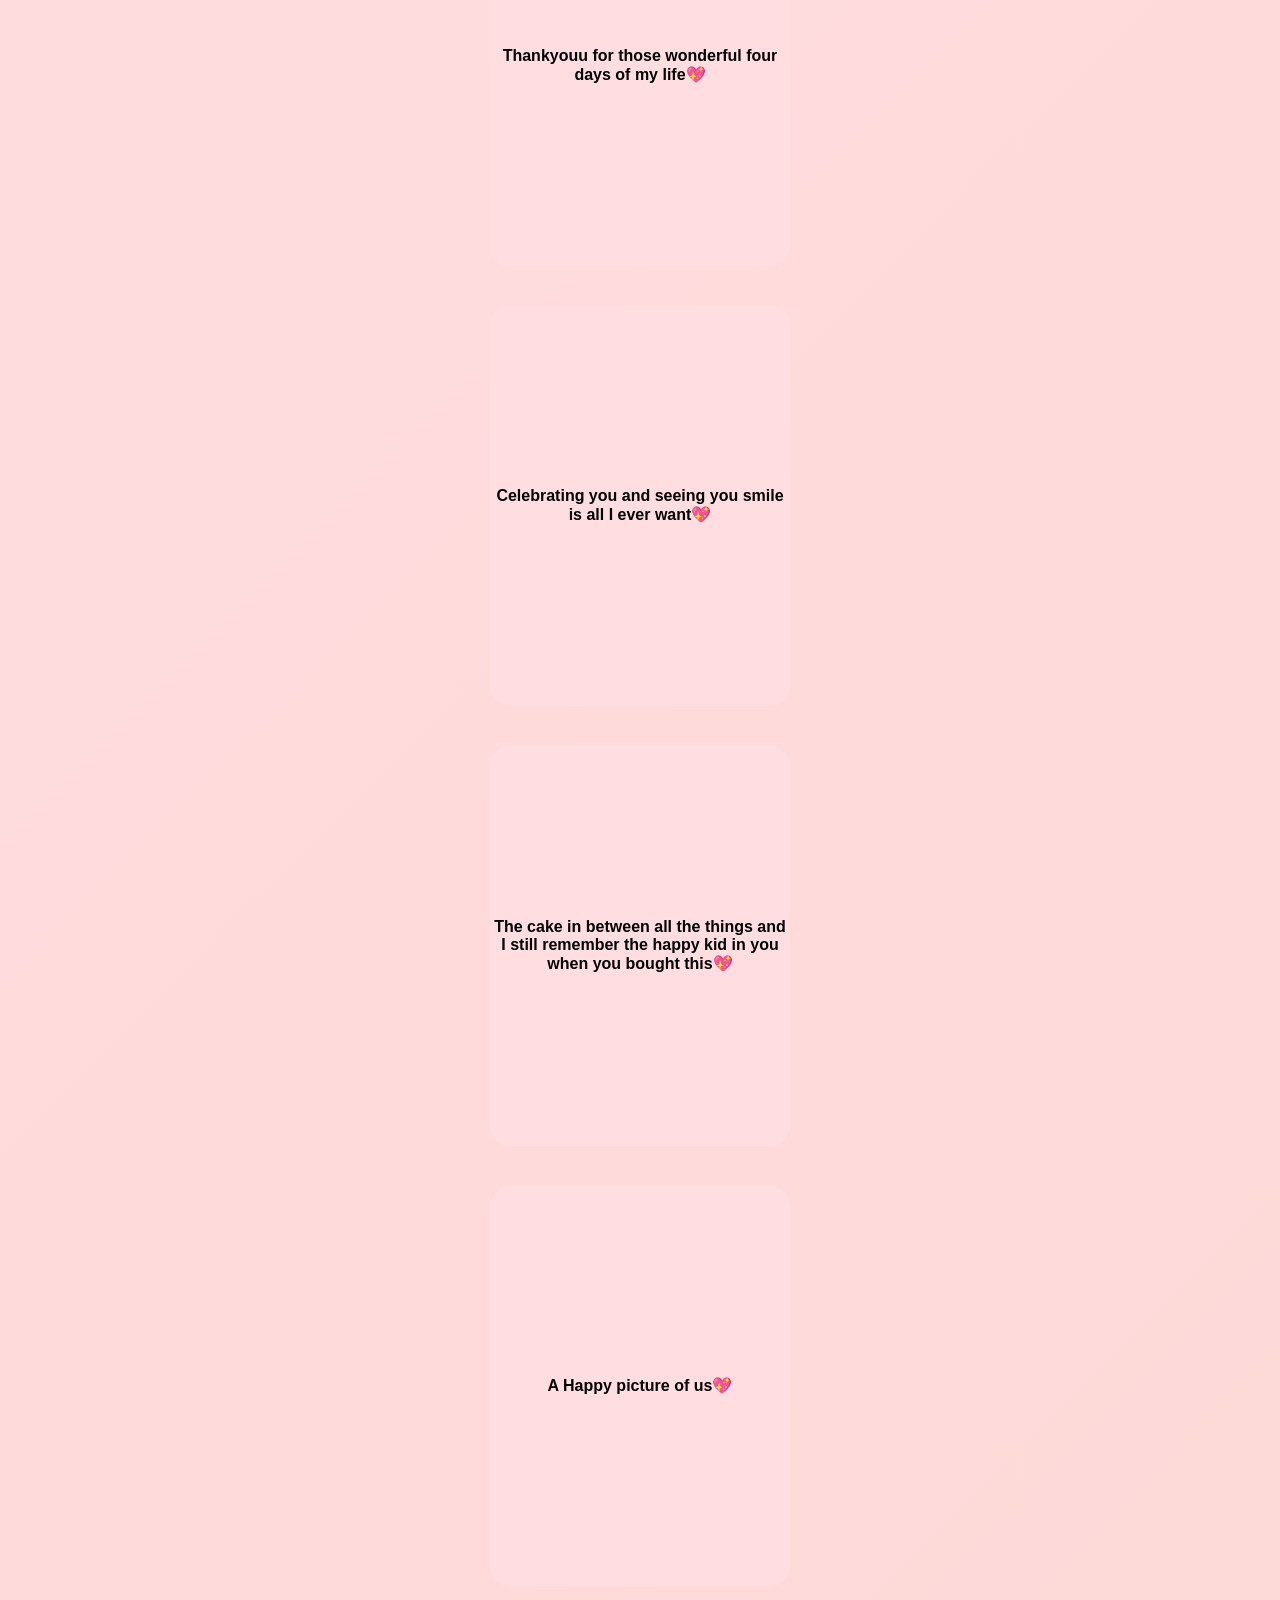
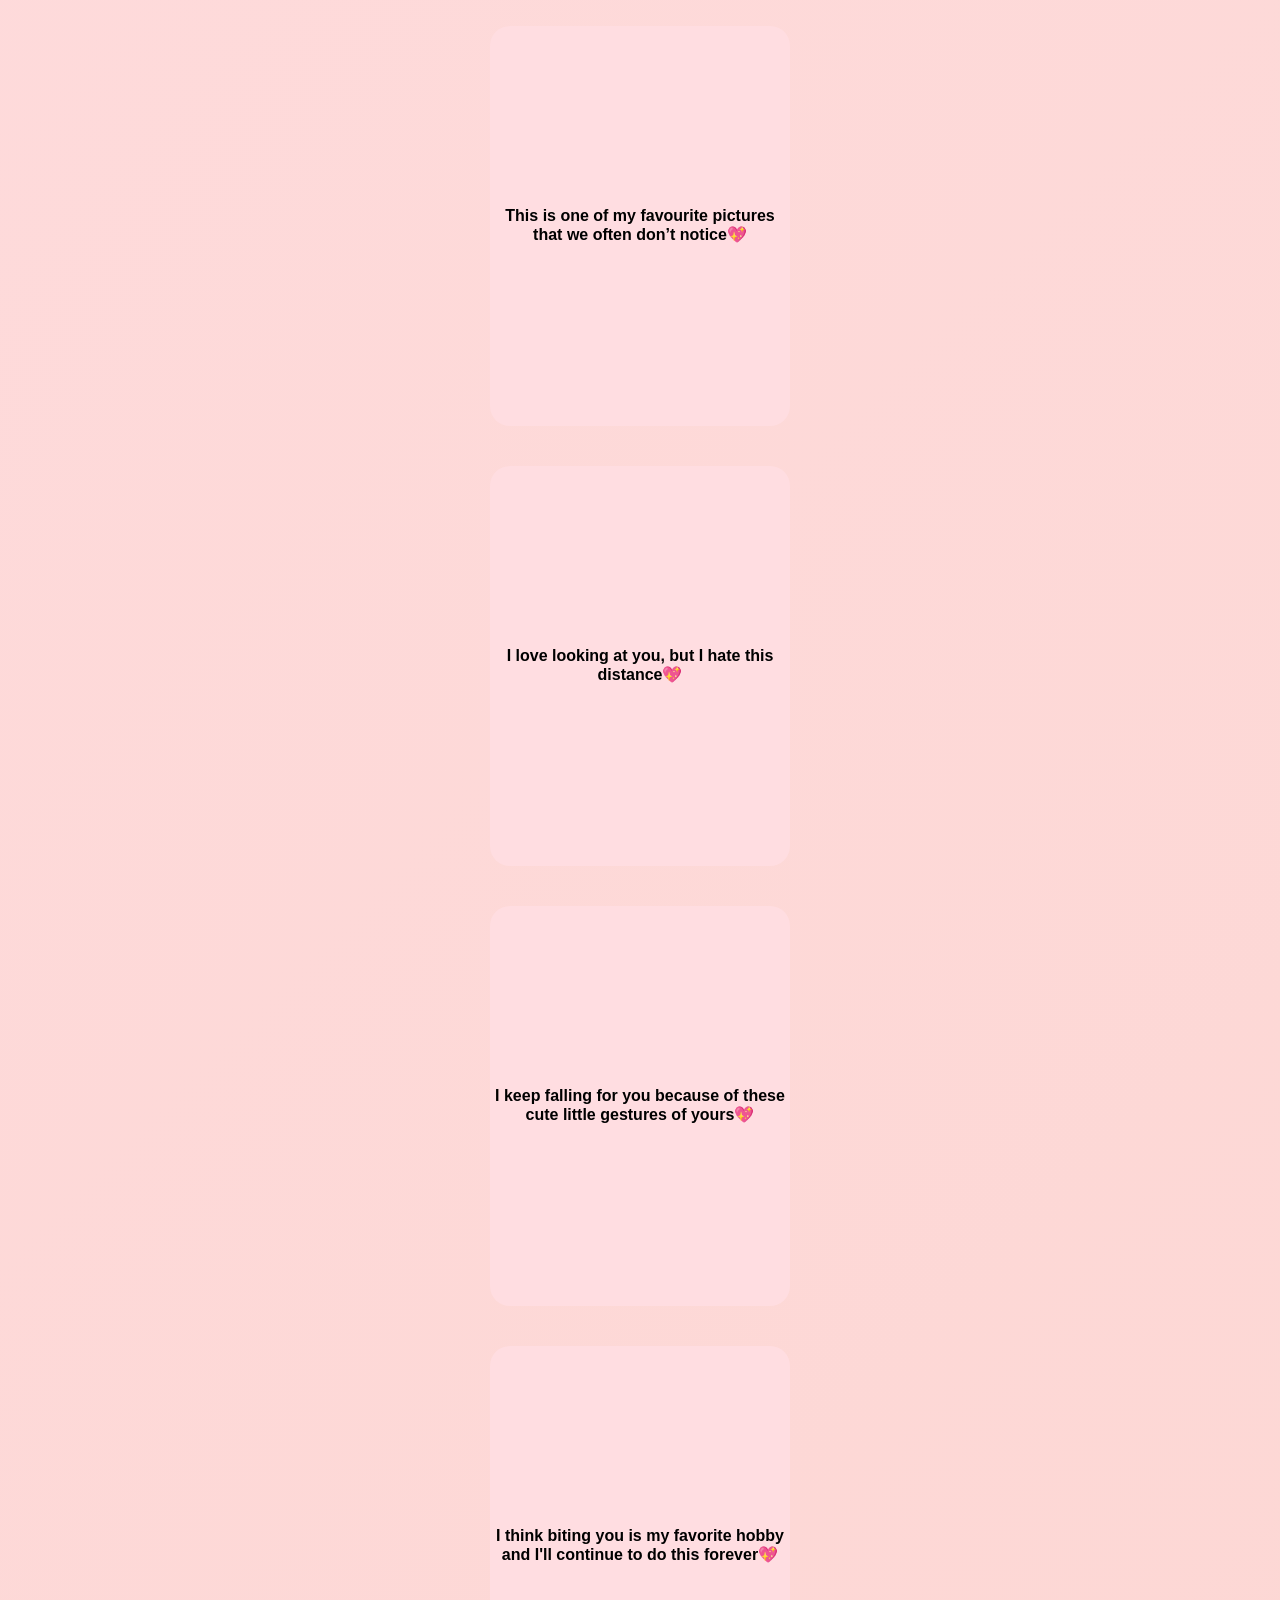
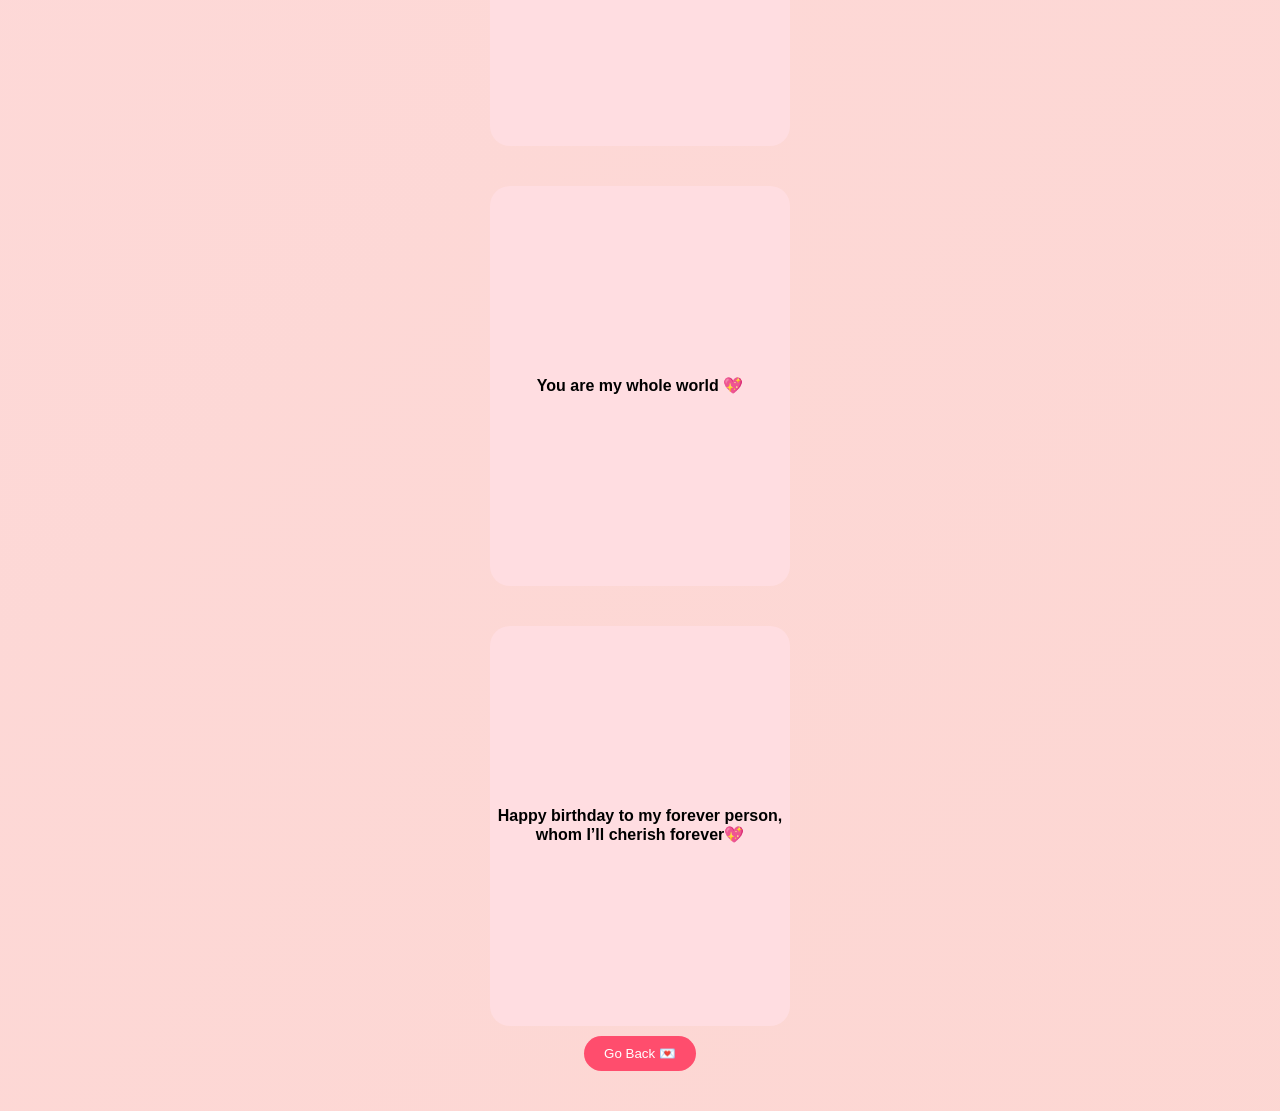
==== commit 985d913f: "Update gallery.html" ====
--- a/gallery.html
+++ b/gallery.html
@@ -95,7 +95,7 @@
         </div>
 		<div class="flip-card big">
             <div class="flip-inner">
-                <div class="flip-front">This is one of my favorite pictures that we often don’t notice💖</div>
+                <div class="flip-front">This is one of my favourite pictures that we often don’t notice💖</div>
                 <div class="flip-back">
                     <img src="img8.jpeg">
                 </div>
